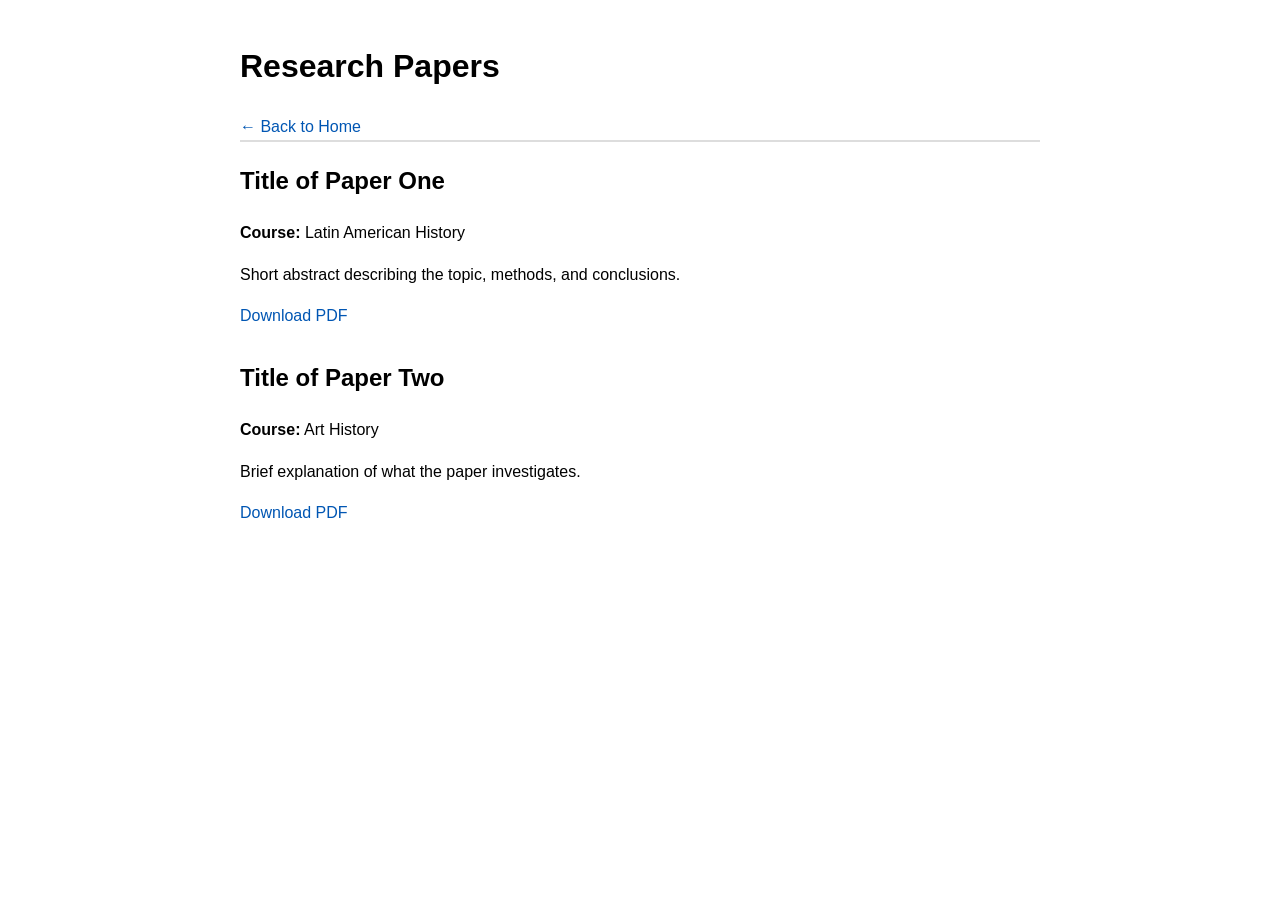
==== papers.html @ 402a15e9 "Add files via upload" ====
<!DOCTYPE html>
<html lang="en">
<head>
  <meta charset="UTF-8">
  <title>Research Papers</title>
  <link rel="stylesheet" href="css/style.css">
</head>
<body>
  <header>
    <h1>Research Papers</h1>
    <a href="index.html">← Back to Home</a>
  </header>

  <main>
    <section class="paper">
      <h2>Title of Paper One</h2>
      <p><strong>Course:</strong> Latin American History</p>
      <p>
        Short abstract describing the topic, methods, and conclusions.
      </p>
      <a href="papers/paper1.pdf" target="_blank">Download PDF</a>
    </section>

    <section class="paper">
      <h2>Title of Paper Two</h2>
      <p><strong>Course:</strong> Art History</p>
      <p>
        Brief explanation of what the paper investigates.
      </p>
      <a href="papers/paper2.pdf" target="_blank">Download PDF</a>
    </section>
  </main>
</body>
</html>
---- css/style.css ----
body {
    font-family: Arial, sans-serif;
    max-width: 800px;
    margin: auto;
    padding: 20px;
    line-height: 1.6;
  }
  
  header {
    border-bottom: 2px solid #ddd;
    margin-bottom: 20px;
  }
  
  .paper {
    margin-bottom: 30px;
  }
  
  a {
    color: #0056b3;
    text-decoration: none;
  }
  
  a:hover {
    text-decoration: underline;
  }
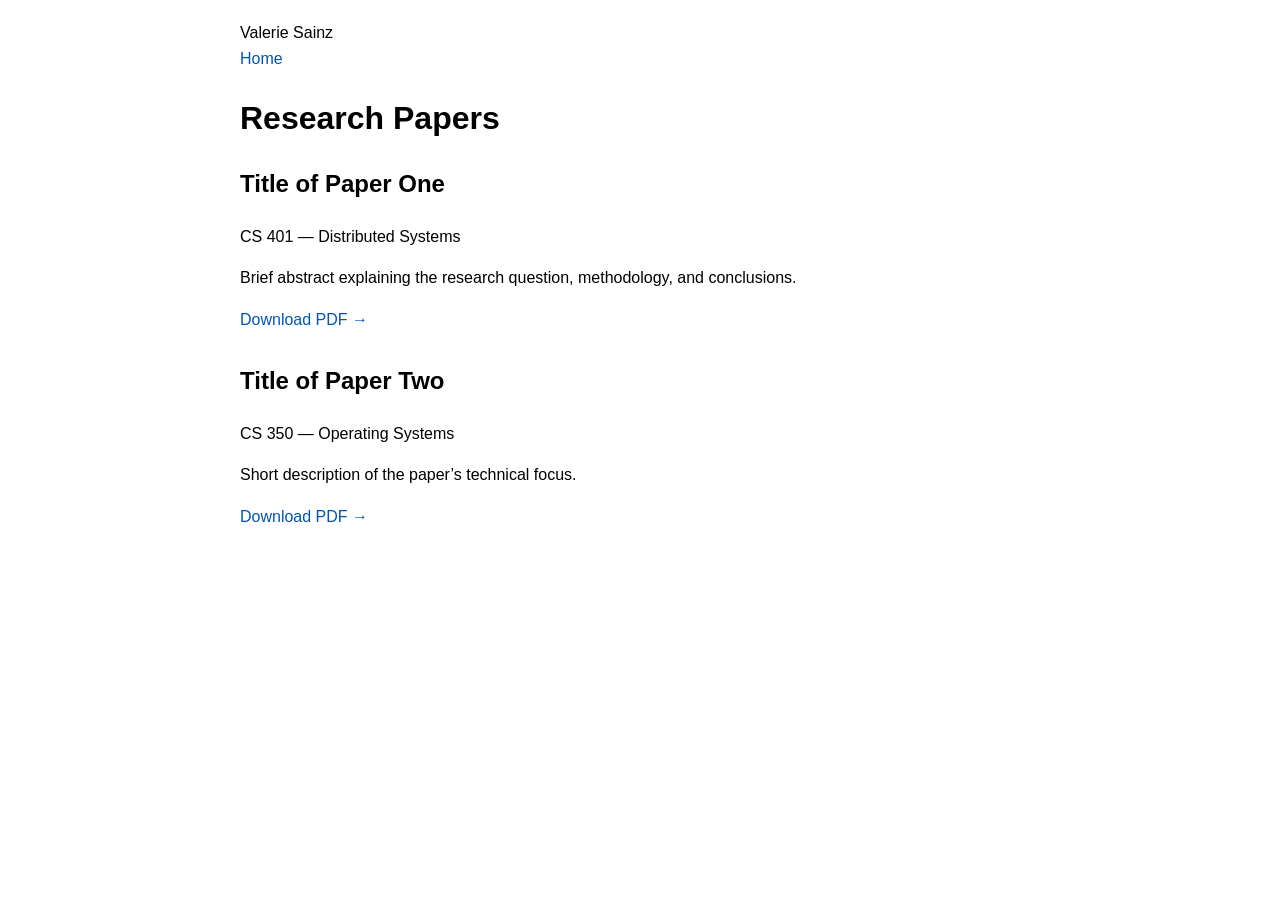
==== commit ff26783b: "Update papers.html" ====
--- a/papers.html
+++ b/papers.html
@@ -3,32 +3,48 @@
 <head>
   <meta charset="UTF-8">
   <title>Research Papers</title>
+
+  <link rel="preconnect" href="https://fonts.googleapis.com">
+  <link rel="preconnect" href="https://fonts.gstatic.com" crossorigin>
+  <link href="https://fonts.googleapis.com/css2?family=Playfair+Display:wght@400;600&family=Inter:wght@300;400;500&display=swap" rel="stylesheet">
+
   <link rel="stylesheet" href="css/style.css">
 </head>
 <body>
-  <header>
+
+  <nav class="nav">
+    <div class="logo">Valerie Sainz</div>
+    <div class="nav-links">
+      <a href="index.html">Home</a>
+    </div>
+  </nav>
+
+  <main class="content">
     <h1>Research Papers</h1>
-    <a href="index.html">← Back to Home</a>
-  </header>
 
-  <main>
     <section class="paper">
       <h2>Title of Paper One</h2>
-      <p><strong>Course:</strong> Latin American History</p>
+      <p class="meta">CS 401 — Distributed Systems</p>
       <p>
-        Short abstract describing the topic, methods, and conclusions.
+        Brief abstract explaining the research question, methodology,
+        and conclusions.
       </p>
-      <a href="papers/paper1.pdf" target="_blank">Download PDF</a>
+      <a class="text-link" href="papers/paper1.pdf" target="_blank">
+        Download PDF →
+      </a>
     </section>
 
     <section class="paper">
       <h2>Title of Paper Two</h2>
-      <p><strong>Course:</strong> Art History</p>
+      <p class="meta">CS 350 — Operating Systems</p>
       <p>
-        Brief explanation of what the paper investigates.
+        Short description of the paper’s technical focus.
       </p>
-      <a href="papers/paper2.pdf" target="_blank">Download PDF</a>
+      <a class="text-link" href="papers/paper2.pdf" target="_blank">
+        Download PDF →
+      </a>
     </section>
   </main>
+
 </body>
-</html>+</html>
